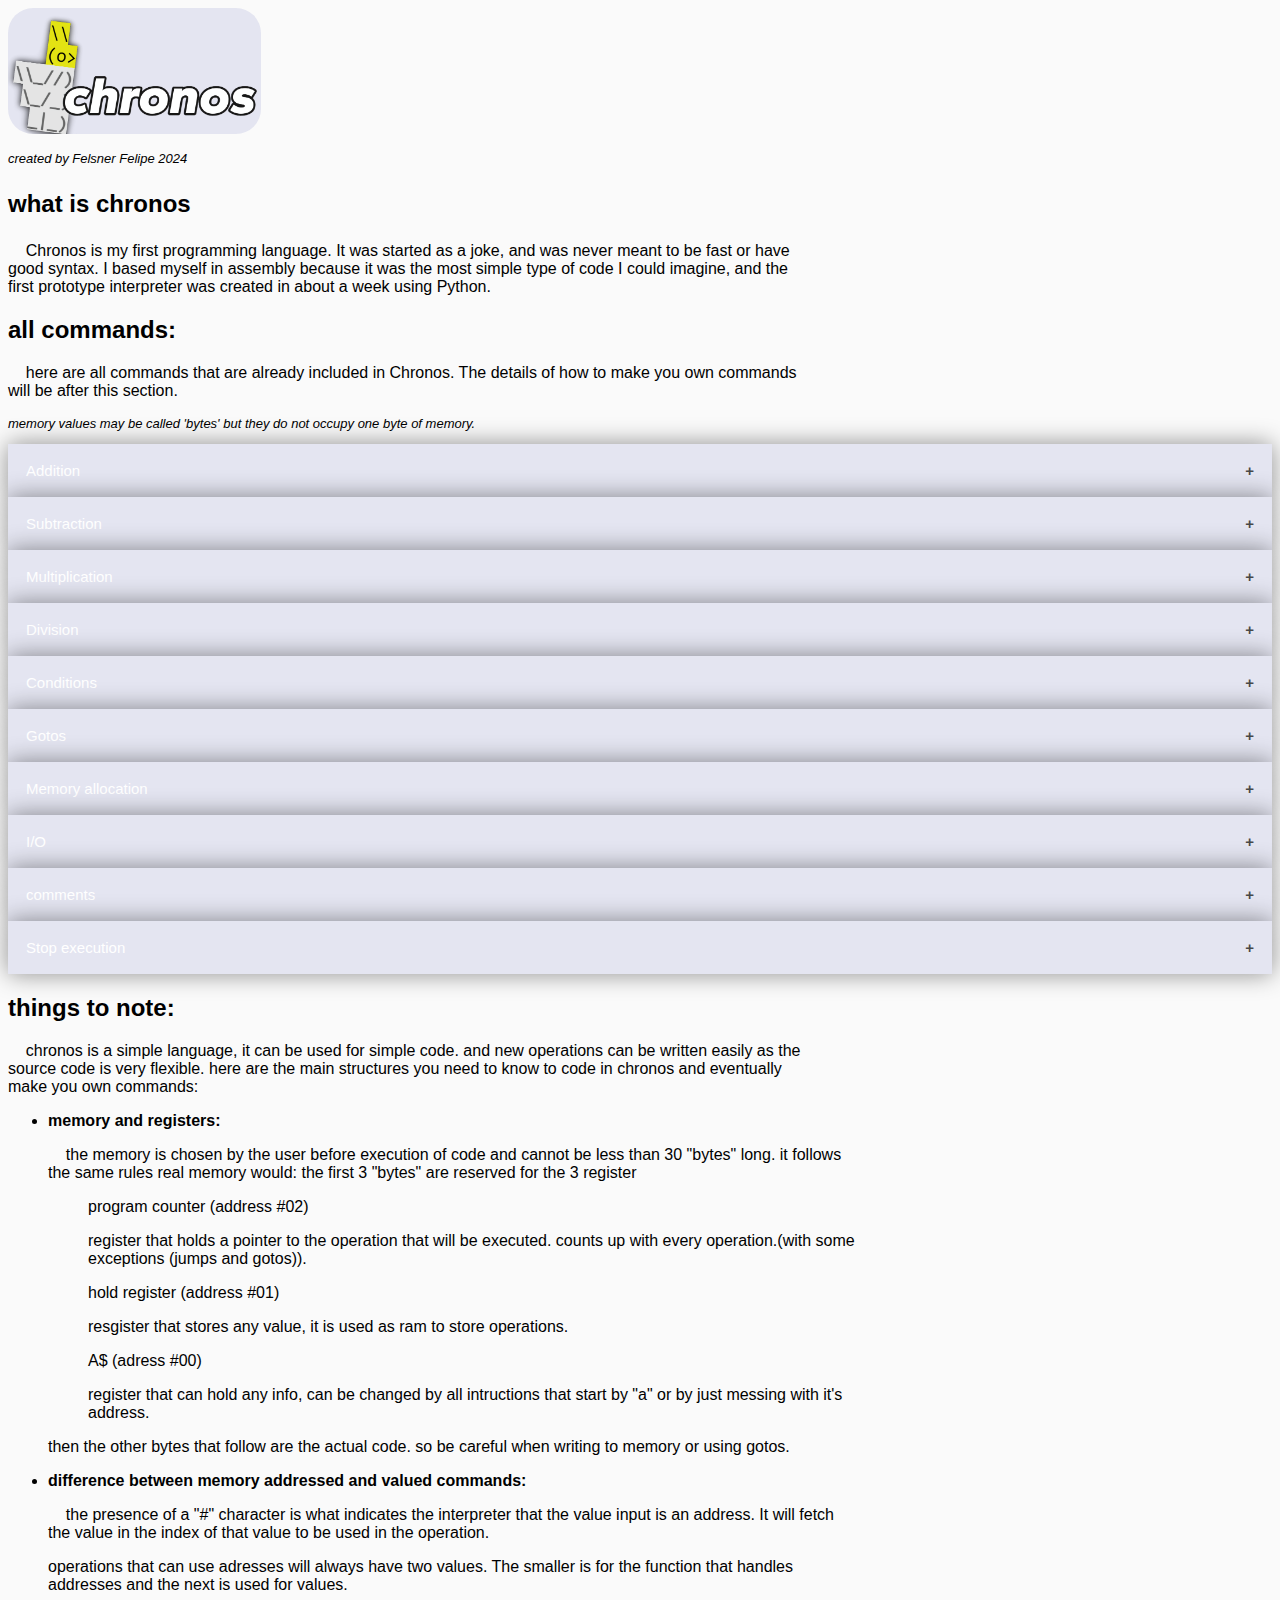
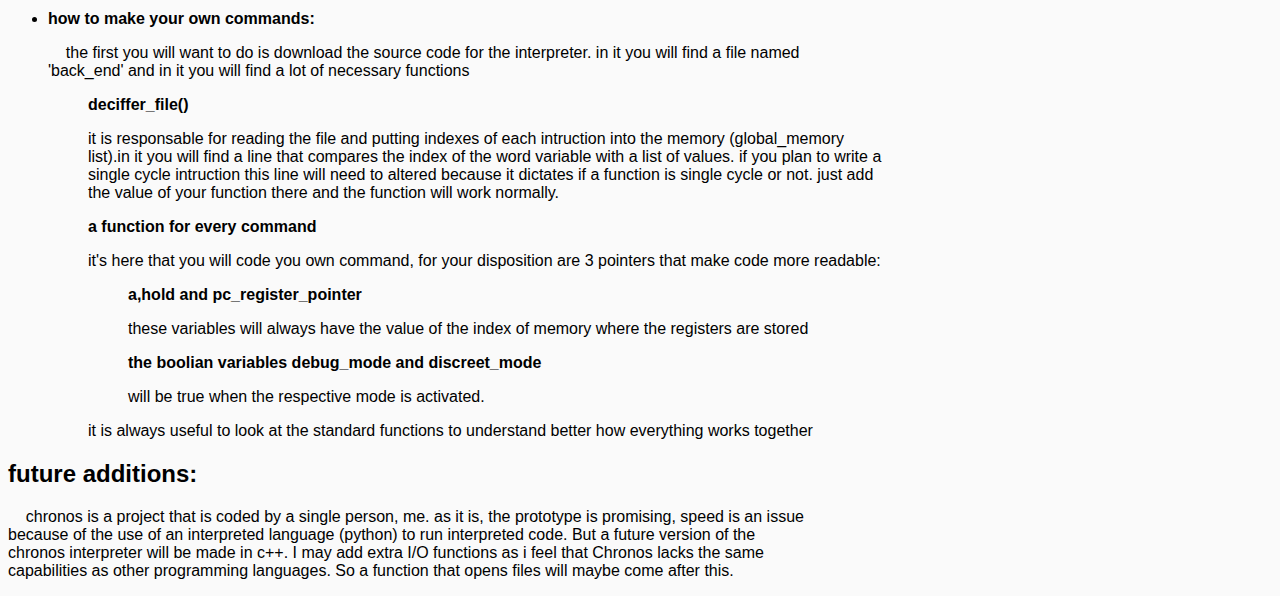
==== index.html @ b9843b30 "Update and rename html.html to index.html" ====
<!DOCTYPE html>
<html>
    
  <head>

    <meta name="viewport" content="width=device-width, initial-scale=1">
    
    <link rel="stylesheet" type="text/css" href="css.css" />


  </head>
  
  <body>

    <header>

      <span><img src = "Chronos logo white.png" alt = "photo of chronos logo" height=20% width=20% ></span>
      
      <span><p class="smaller">created by Felsner Felipe 2024</p></span>
      
    </header>

    <h2>

      <p> what is chronos</p>

    </h2>

    <p>&nbsp;&nbsp;&nbsp;&nbsp;Chronos is my first programming language. It was started as a joke, and was never meant to be fast or have good syntax. I based myself in assembly because it was the most simple type of code I could imagine, and the first prototype interpreter was created in about a week using Python. </p>

    <h2>all commands:</h2>
    
    <p>&nbsp;&nbsp;&nbsp;&nbsp;here are all commands that are already included in Chronos. The details of how to make you own commands will be after this section.</p>
    
    <p class="smaller">memory values may be called 'bytes' but they do not occupy one byte of memory.</p>

    <button class="accordion">Addition</button>
    <div class="panel">
    
      <p>add</p>
      <p>[memory adress or value](value 01 and 02){two bytes}</p>
      <p>adds two values together, it adds the hold 
                           register with the value or memory adress given
                           and the result goes to the hold register</p>
      <p class="not_white">easter egg</p>
      <p>aadd</p>
      <p>(value 05) {one byte} # single-cycle</p>
      <p>adds two values together, it adds the hold 
                           register with the value in the a register and
                           the result goes to the hold register</p>

    </div>

    <button class="accordion">Subtraction</button>
    <div class="panel">

      <p>sub</p>
      <p>[memory adress or value]: (value 03 and 04) {two bytes}</p>
      <p>subtracts two values together, it subtracts the
                           hold register with the value or the memory adress 
                           given.</p>
      <p class="not_white">still an easter egg</p>
      <p>asub</p>
      <p>(value 06) {one byte} # single-cycle</p>
      <p>subtracts two values together, it subtracts the hold 
                           register with the value in the a register and
                           the result goes to the hold register</p>

    </div>

    <button class="accordion">Multiplication</button>
    <div class="panel">

      <p>mult</p>
      <p>[memory address or value] (value 0F,10) {two bytes}</p>
      <p>multiplies two values, it multiplies the 
                           hold register with the value on the
                           memory adress given and the result 
                           goes to thehold register</p>
      <p class="not_white">surprise muther******</p>
      <p>amult</p>
      <p>(value 11) {one byte} # single-cycle</p>
      <p>multiplies two values, it multiplies the 
                           hold register with the value in the 
                           a register </p>

    </div>
    <button class="accordion">Division</button>
    <div class="panel">

      <p>div</p>
      <p>[memory address or value] (value 0C,0D ) {two bytes}</p>
      <p>divides two values, divides the hold 
                           register with the value or the memory 
                           adress given and the result goes to 
                           the hold register</p>
      <p class="not_white">is this even funny anymore?</p>
      <p>adiv</p>
      <p>(value 0E ) {one byte} # single-cycle</p>
      <p>divides two values, divides the hold 
                           register with the value in the a register
                           and the result goes to the hold register</p>

    </div>

    <button class="accordion">Conditions</button>
    <div class="panel">

      <p>cnde</p>
      <p>[memory address or value] (value 18,19 ) {two bytes}</p>
      <p>a instruction that compares the hold register
                           with the value given and executes the next line 
                           if they are equal.</p>
      <p class="not_white">https://www.youtube.com/watch?v=dQw4w9WgXcQ</p>
      <p>cndb</p>
      <p>[memory address or value] (value 1A,1B ) {two bytes}</p>
      <p>a instruction that compares the hold register
                           with the value given and executes the next line 
                           if hold is bigger.</p>
      <p class="not_white">check the link ;)</p>
      <p>cnds</p>
      <p>[memory address or value] (value 1C,1D ) {two bytes}</p>
      <p>a instruction that compares the hold register
                           with the value given and executes the next line 
                           if hold is smaller</p>

    </div>

    <button class="accordion">Gotos</button>
    <div class="panel">

      <p>mark</p>
      <p>[memory address or value] (value 1E,1F ) {two bytes}</p>
      <p>a litteral mark that is used by jumps to repeat a line.</p>
      <p class="not_white">kilroy was here</p>
      <p>jmpup</p>
      <p>[memory address or value] (value 20,21 ) {two bytes}</p>
      <p>a instruction that tries to find a mark, executing it again.
                           it searches a mark of the same value above its current line.
                           if no mark is given an error will accour</p>
      <p class="not_white">nothing</p>
      <p>jmpdown</p>
      <p>[memory address or value] (value 22,23 ) {two bytes}</p>
      <p>a instruction that tries to find a mark and 
                           pc variable as it, executing it again.
                           it searches a mark of the same value below its current line.
                           if no mark is given an error will accour</p>
      <p class="not_white">nothing</p>       
      <p>goto</p>
      <p>[line number]: (value 07 ) {two bytes}</p>
      <p>a instruction that jumps you to the index given. It changes the program counter directly</p>

    </div>

    <button class="accordion">Memory allocation</button>
    <div class="panel">

      <p>hold</p>
      <p>[memory address or value] (value 09,0A ) {two bytes}</p>
      <p>a instruction that stores the info given
                          in the hold register, all previous info
                          stored in the hold register will be 
                          erased.</p>
      <p class="not_white">space</p>
      <p>ahold</p>
      <p>(value 0B ) {one bytes} # single-cycle</p>
      <p>a instruction that stores the info in the
                          a register into the hold register, all 
                          previous info stored in the hold register
                          will be erased.</p>
      <p class="not_white">emptyness</p>
      <p>aput</p>
      <p>[memory or value] (value 16,17 ) {two bytes}</p>
      <p>a instruction that stores the info given
                          in the a register, all previous info
                          stored in the a register will be 
                          erased</p>
      <p class="not_white">void</p>       
      <p>str</p>
      <p>[memory address or value] (value 12,13) {two bytes}</p>
      <p>stores a value in memory from hold register</p>
      <p class="not_white">nothingness</p>       
      <p>astr</p>
      <p>[memory address or value] (value 14) {two bytes}</p>
      <p>stores a value in memory from the a register</p>

    </div>

    <button class="accordion">I/O</button>
    <div class="panel">

      <p>in</p>
      <p>(value 24 ) {one byte} # single-cycle</p>
      <p>a instruction that will stop the current 
                           and wait a value to be inputed</p>
      <p class="not_white">space</p>
      <p>out</p>
      <p>[memory or value] (value 25,26 ) {two bytes}</p>
      <p>a intruction that will output a value as a number</p>
      <p class="not_white">space</p>
      <p>out</p>
      <p>[memory or value] (value 27,28 ) {two bytes}</p>
      <p>a intruction that will output a value as a letter using ascii</p>

    </div>

    <button class="accordion">comments</button>
    <div class="panel">
      <p>cmt</p>
      <p>just type 'cmt' at the start of the line and it will not be executed</p>

    </div>

    <button class="accordion">Stop execution</button>
    <div class="panel">

      <p>halt</p>
      <p>(value 0) {one byte} # single-cycle</p>
      <p>a instruction that kills the current task</p>

    </div>

    <h2>things to note:</h2>
    
    <p>&nbsp;&nbsp;&nbsp;&nbsp;chronos is a simple language, it can be used for simple code. and new operations can be written easily as the source code is very flexible. here are the main structures you need to know to code in chronos and eventually make you own commands:</p>
    
    <ul>
      <li>
        
        <p><b>memory and registers:</b></p>
        <p>&nbsp;&nbsp;&nbsp;&nbsp;the memory is chosen by the user before execution of code and cannot be less than 30 "bytes" long. it follows the same rules real memory would: the first 3 "bytes" are reserved for the 3 register</p>
        <ul>

          <p>program counter (address #02)</p>
          <p>register that holds a pointer to the operation
            that will be executed.
            counts up with every operation.(with some exceptions (jumps and gotos)).</p>
          <p>hold register (address #01)</p>

          <p>resgister that stores any value, it is used
            as ram to store operations.</p>

          <p>A$ (adress #00)</p>
          <p>register that can hold any info, can be 
            changed by all intructions that start by 
            "a" or by just messing with it's address.</p>
        </ul>

        <p>then the other bytes that follow are the actual code. so be careful when writing to memory or using gotos.</p>

      </li>

      <li>

        <p><b>difference between memory addressed and valued commands:</b></p>

        <p>&nbsp;&nbsp;&nbsp;&nbsp;the presence of a "#" character is what indicates the interpreter that the value input is an address. It will fetch the value in the index of that value to be used in the operation. </p>

        <p>operations that can use adresses will always have two values. The smaller is for the function that handles addresses and the next is used for values.</p>

      </li>
      
      <li>

        <p><b>how to make your own commands:</b></p>

        <p>&nbsp;&nbsp;&nbsp;&nbsp;the first you will want to do is download the source code for the interpreter. in it you will find a file named 'back_end' and in it you will find a lot of necessary functions</p>

        <ul>
          <p><b>deciffer_file()</b></p>
          <p>it is responsable for reading the file and putting indexes of each intruction into the memory (global_memory list).in it you will find a line that compares the index of the word variable with a list of values. if you plan to write a single cycle intruction this line will need to altered because it dictates if a function is single cycle or not. just add the value of your function there and the function will work normally.</p>

          <p><b>a function for every command</b></p>
          <p>it's here that you will code you own command, for your disposition are 3 pointers that make code more readable:</p>

          <ul>

            <p><b>a,hold and pc_register_pointer</b></p>
            <p>these variables will always have the value of the index of memory where the registers are stored</p>

            
            <p><b>the boolian variables debug_mode and discreet_mode</b></p>
            <p> will be true when the respective mode is activated.</p>

          </ul>

          <p> it is always useful to look at the standard functions to understand better how everything works together</p>

        </ul>

      </li>

    </ul>

    <h2>future additions:</h2>
    
    <p>&nbsp;&nbsp;&nbsp;&nbsp;chronos is a project that is coded by a single person, me. as it is, the prototype is promising, speed is an issue because of the use of an interpreted language (python) to run interpreted code. But a future version of the chronos interpreter will be made in c++. I may add extra I/O functions as i feel that Chronos lacks the same capabilities as other programming languages. So a function that opens files will maybe come after this.</p>
    
    <script>
    
    var acc = document.getElementsByClassName("accordion");
    var i;

    for (i = 0; i < acc.length; i++) {
      acc[i].addEventListener("click", function() {
        this.classList.toggle("active");
        var panel = this.nextElementSibling;
        if (panel.style.maxHeight) {
          panel.style.maxHeight = null;
        } else {
          panel.style.maxHeight = panel.scrollHeight + "px";
        } 
      });
    }
    </script>

  </body>
</html>
---- css.css ----
:root{

    --txt-color:#000;
    --ui-color:#e4e5f1;
    --bg-color:#fafafa;

}

@media (prefers-color-scheme: dark) {

    :root{

        --txt-color:#FFF;
        --ui-color:#1A191B;
        --bg-color:#25242A;
        --inside-bg:#29292e;
    }

}

span{

    display:inline

}

ul{

    background-color: var(--inside-bg);
    border-radius: 25px;

}

p,h2 {

    font-family: DM Sans, Roboto, -apple-system, Segoe UI, sans-serif;
    color: var(--txt-color);
    max-width: 800px;
}

p.smaller{

    font-size:small;
    font-style:italic;

}

img{

    background-color: var(--ui-color);
    border-radius: 25px;

}

p.not_white{

    color:#29292e;

}

body{
	background-color: var(--bg-color);
}

.accordion {
  background-color:var(--ui-color);
  color: #FFFF;
  cursor: pointer;
  padding: 18px;
  width: 100%;
  border: none;
  text-align: left;
  outline: none;
  font-size: 15px;
  transition: 0.4s;
  box-shadow: 0px 0px 25px #00000070
}

.active, .accordion:hover {
  background-color: #1a1a1a;
}

.accordion:after {
  content: '\002B';
  color: #494949;
  font-weight: bold;
  float: right;
  margin-left: 5px;
}

.active:after {
  content: "\2212";
}

.panel {
  padding: 0 18px;
  background-color: var(--inside-bg);
  max-height: 0;
  overflow: hidden;
  transition: max-height 0.2s ease-out;
}
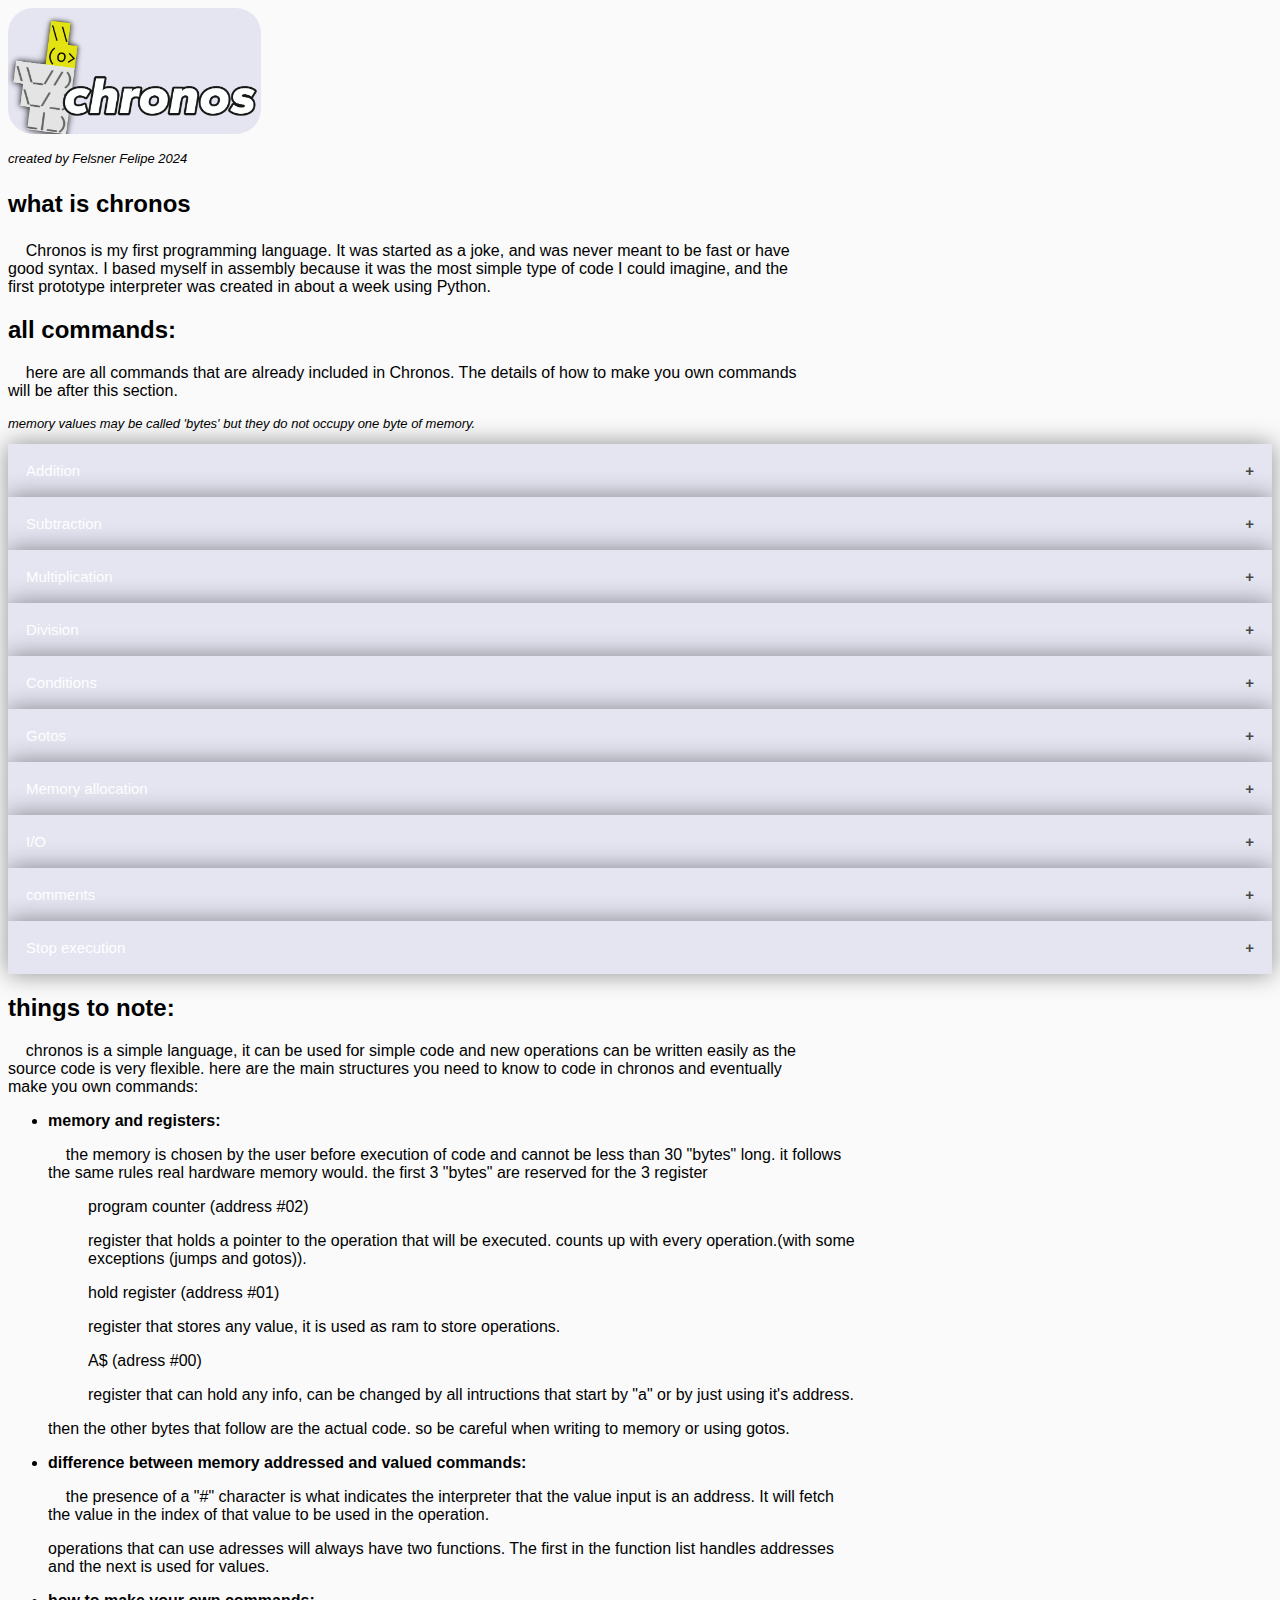
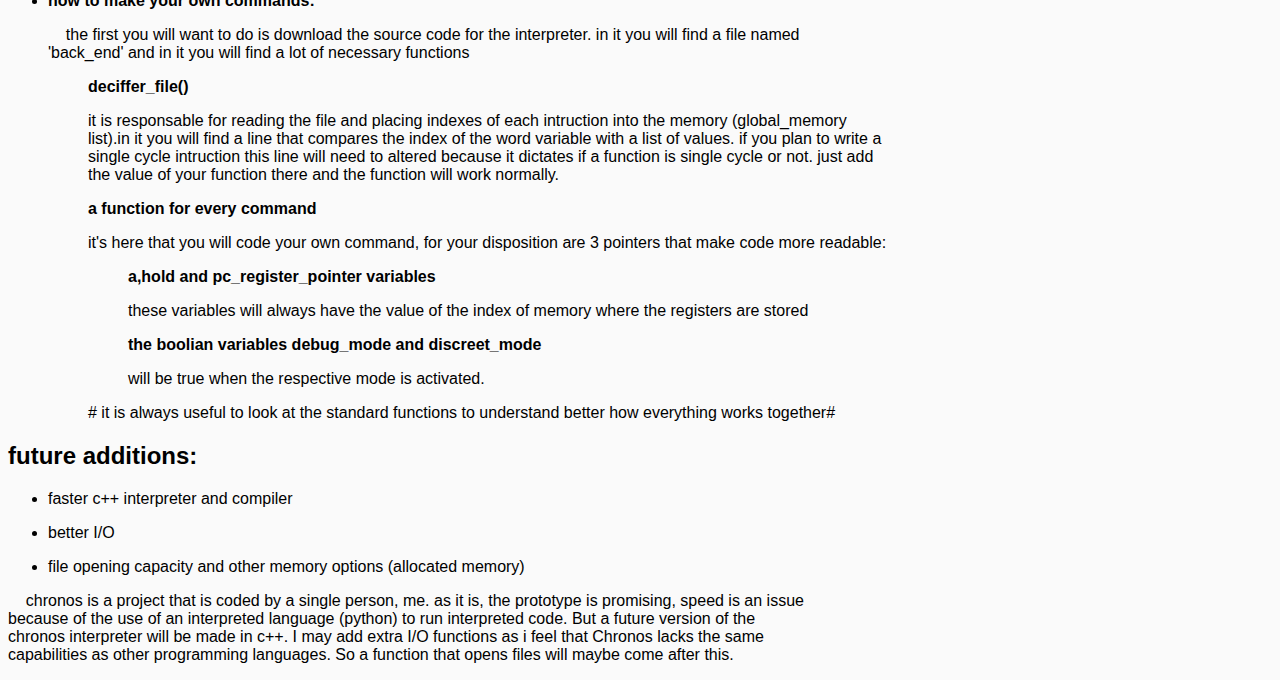
==== commit e01feedd: "Update index.html" ====
--- a/index.html
+++ b/index.html
@@ -222,13 +222,13 @@
 
     <h2>things to note:</h2>
     
-    <p>&nbsp;&nbsp;&nbsp;&nbsp;chronos is a simple language, it can be used for simple code. and new operations can be written easily as the source code is very flexible. here are the main structures you need to know to code in chronos and eventually make you own commands:</p>
+    <p>&nbsp;&nbsp;&nbsp;&nbsp;chronos is a simple language, it can be used for simple code and new operations can be written easily as the source code is very flexible. here are the main structures you need to know to code in chronos and eventually make you own commands:</p>
     
     <ul>
       <li>
         
         <p><b>memory and registers:</b></p>
-        <p>&nbsp;&nbsp;&nbsp;&nbsp;the memory is chosen by the user before execution of code and cannot be less than 30 "bytes" long. it follows the same rules real memory would: the first 3 "bytes" are reserved for the 3 register</p>
+        <p>&nbsp;&nbsp;&nbsp;&nbsp;the memory is chosen by the user before execution of code and cannot be less than 30 "bytes" long. it follows the same rules real hardware memory would. the first 3 "bytes" are reserved for the 3 register</p>
         <ul>
 
           <p>program counter (address #02)</p>
@@ -237,13 +237,13 @@
             counts up with every operation.(with some exceptions (jumps and gotos)).</p>
           <p>hold register (address #01)</p>
 
-          <p>resgister that stores any value, it is used
+          <p>register that stores any value, it is used
             as ram to store operations.</p>
 
           <p>A$ (adress #00)</p>
           <p>register that can hold any info, can be 
             changed by all intructions that start by 
-            "a" or by just messing with it's address.</p>
+            "a" or by just using it's address.</p>
         </ul>
 
         <p>then the other bytes that follow are the actual code. so be careful when writing to memory or using gotos.</p>
@@ -256,7 +256,7 @@
 
         <p>&nbsp;&nbsp;&nbsp;&nbsp;the presence of a "#" character is what indicates the interpreter that the value input is an address. It will fetch the value in the index of that value to be used in the operation. </p>
 
-        <p>operations that can use adresses will always have two values. The smaller is for the function that handles addresses and the next is used for values.</p>
+        <p>operations that can use adresses will always have two functions. The first in the function list handles addresses and the next is used for values.</p>
 
       </li>
       
@@ -268,14 +268,14 @@
 
         <ul>
           <p><b>deciffer_file()</b></p>
-          <p>it is responsable for reading the file and putting indexes of each intruction into the memory (global_memory list).in it you will find a line that compares the index of the word variable with a list of values. if you plan to write a single cycle intruction this line will need to altered because it dictates if a function is single cycle or not. just add the value of your function there and the function will work normally.</p>
+          <p>it is responsable for reading the file and placing indexes of each intruction into the memory (global_memory list).in it you will find a line that compares the index of the word variable with a list of values. if you plan to write a single cycle intruction this line will need to altered because it dictates if a function is single cycle or not. just add the value of your function there and the function will work normally.</p>
 
           <p><b>a function for every command</b></p>
-          <p>it's here that you will code you own command, for your disposition are 3 pointers that make code more readable:</p>
+          <p>it's here that you will code your own command, for your disposition are 3 pointers that make code more readable:</p>
 
           <ul>
 
-            <p><b>a,hold and pc_register_pointer</b></p>
+            <p><b>a,hold and pc_register_pointer variables</b></p>
             <p>these variables will always have the value of the index of memory where the registers are stored</p>
 
             
@@ -284,7 +284,7 @@
 
           </ul>
 
-          <p> it is always useful to look at the standard functions to understand better how everything works together</p>
+          <p># it is always useful to look at the standard functions to understand better how everything works together#</p>
 
         </ul>
 
@@ -293,7 +293,18 @@
     </ul>
 
     <h2>future additions:</h2>
-    
+
+    <ul>
+        <li>
+            <p>faster c++ interpreter and compiler</p>
+        </li>
+        <li>
+            <p>better I/O</p>
+        </li>
+        <li>
+            <p>file opening capacity and other memory options (allocated memory)</p>
+        </li>
+    </ul>
     <p>&nbsp;&nbsp;&nbsp;&nbsp;chronos is a project that is coded by a single person, me. as it is, the prototype is promising, speed is an issue because of the use of an interpreted language (python) to run interpreted code. But a future version of the chronos interpreter will be made in c++. I may add extra I/O functions as i feel that Chronos lacks the same capabilities as other programming languages. So a function that opens files will maybe come after this.</p>
     
     <script>
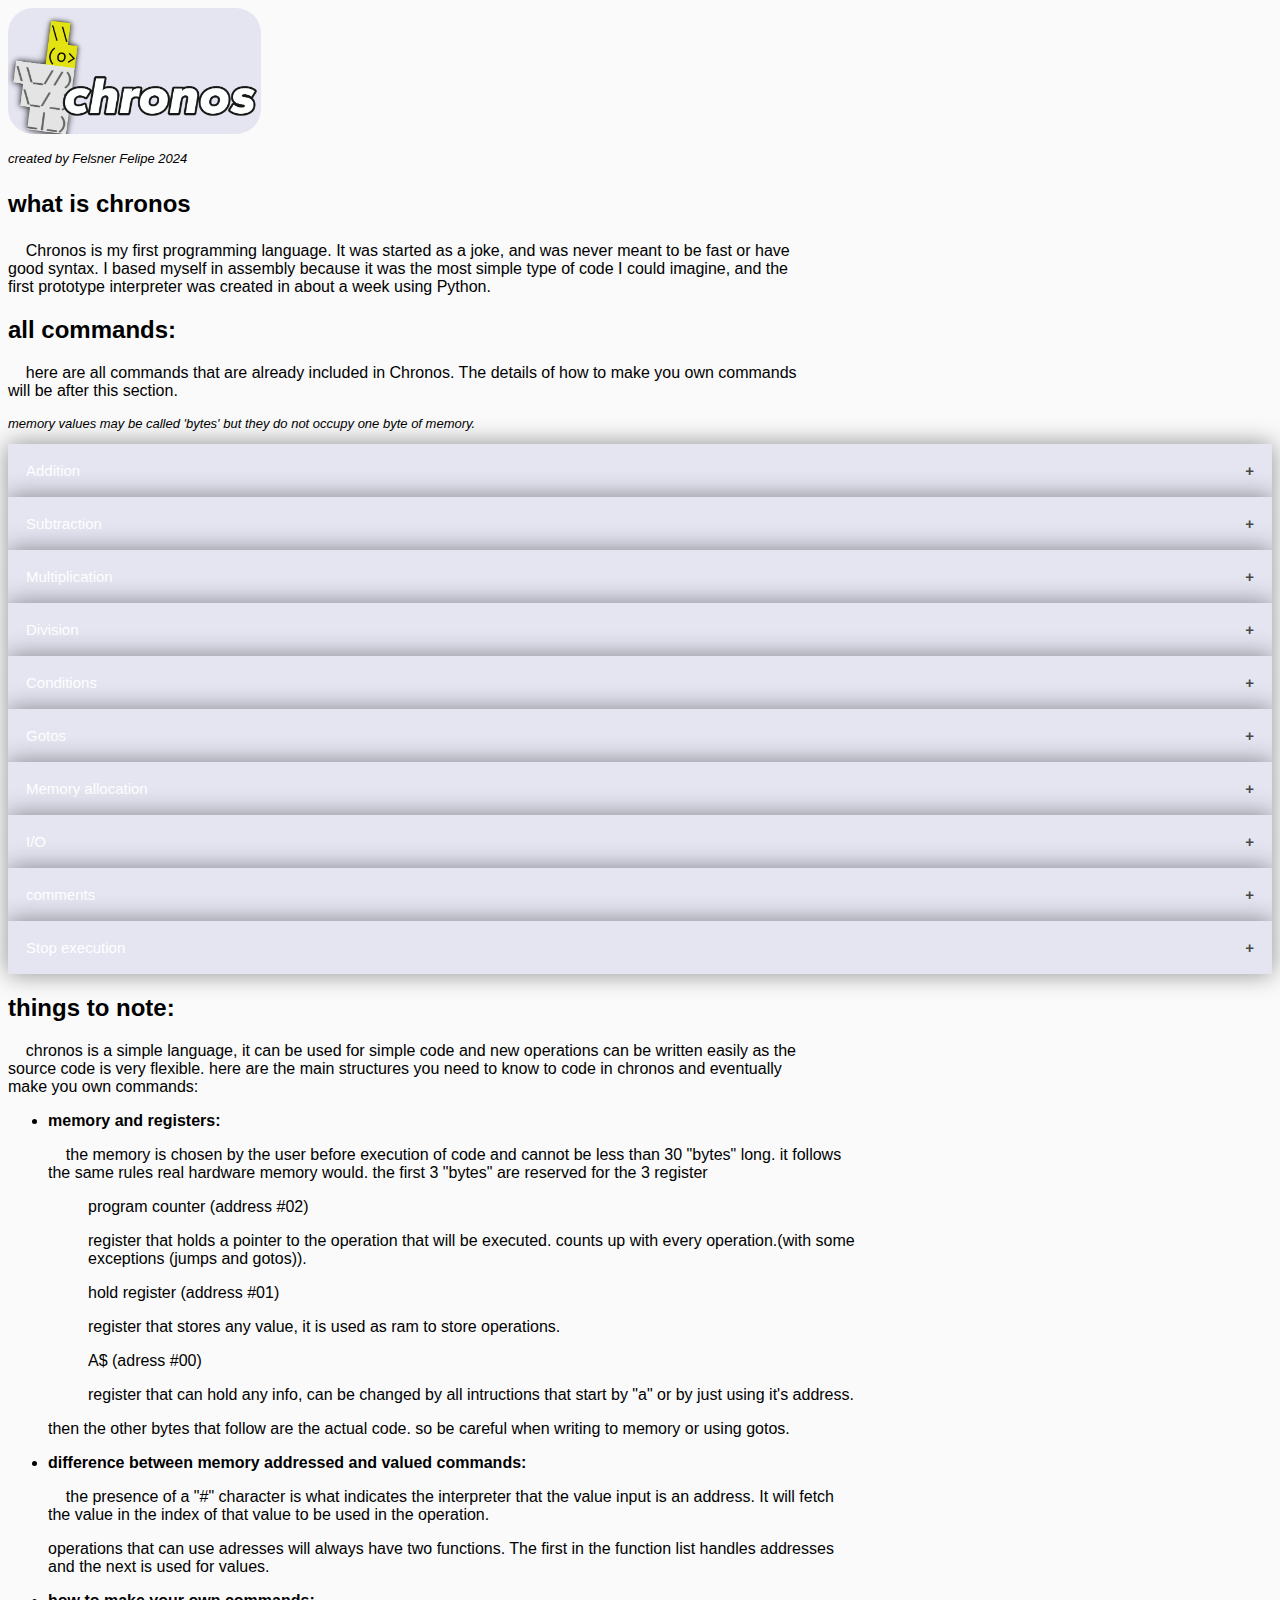
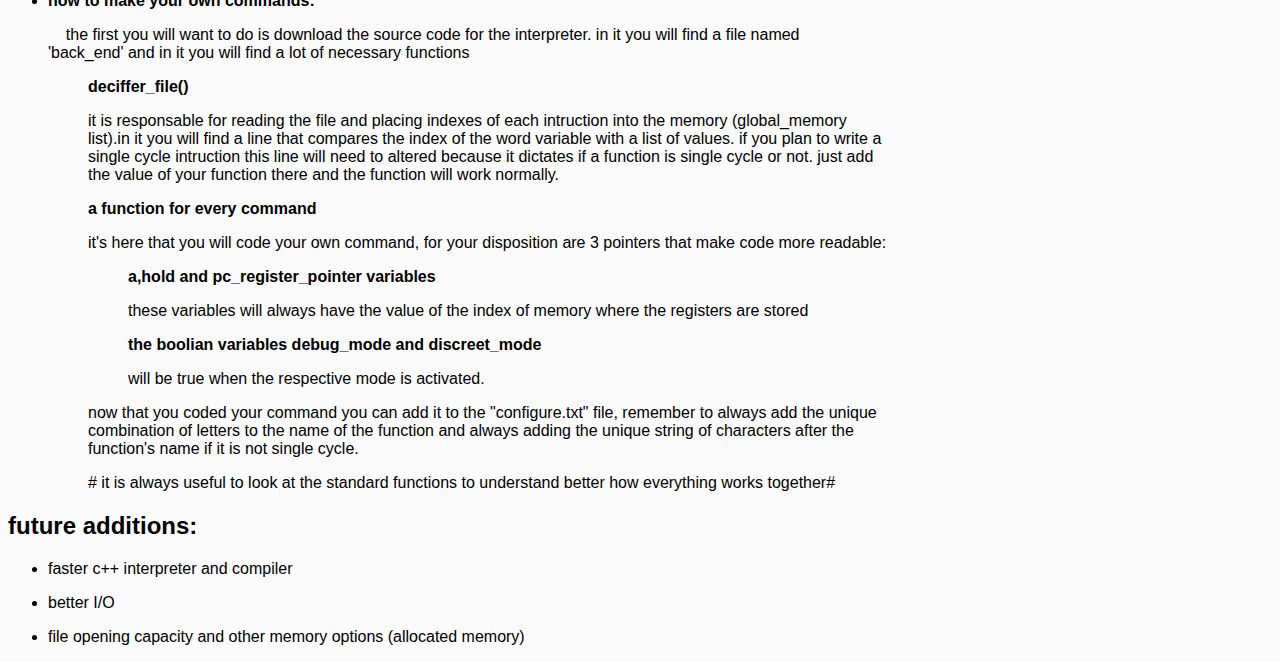
==== commit 0be7b6cf: "Update index.html" ====
--- a/index.html
+++ b/index.html
@@ -198,7 +198,7 @@
       <p>[memory or value] (value 25,26 ) {two bytes}</p>
       <p>a intruction that will output a value as a number</p>
       <p class="not_white">space</p>
-      <p>out</p>
+      <p>outl</p>
       <p>[memory or value] (value 27,28 ) {two bytes}</p>
       <p>a intruction that will output a value as a letter using ascii</p>
 
@@ -283,6 +283,8 @@
             <p> will be true when the respective mode is activated.</p>
 
           </ul>
+
+          <p>now that you coded your command you can add it to the "configure.txt" file, remember to always add the unique combination of letters to the name of the function and always adding the unique string of characters after the function's name if it is not single cycle.</p>
 
           <p># it is always useful to look at the standard functions to understand better how everything works together#</p>
 
@@ -305,8 +307,6 @@
             <p>file opening capacity and other memory options (allocated memory)</p>
         </li>
     </ul>
-    <p>&nbsp;&nbsp;&nbsp;&nbsp;chronos is a project that is coded by a single person, me. as it is, the prototype is promising, speed is an issue because of the use of an interpreted language (python) to run interpreted code. But a future version of the chronos interpreter will be made in c++. I may add extra I/O functions as i feel that Chronos lacks the same capabilities as other programming languages. So a function that opens files will maybe come after this.</p>
-    
     <script>
     
     var acc = document.getElementsByClassName("accordion");
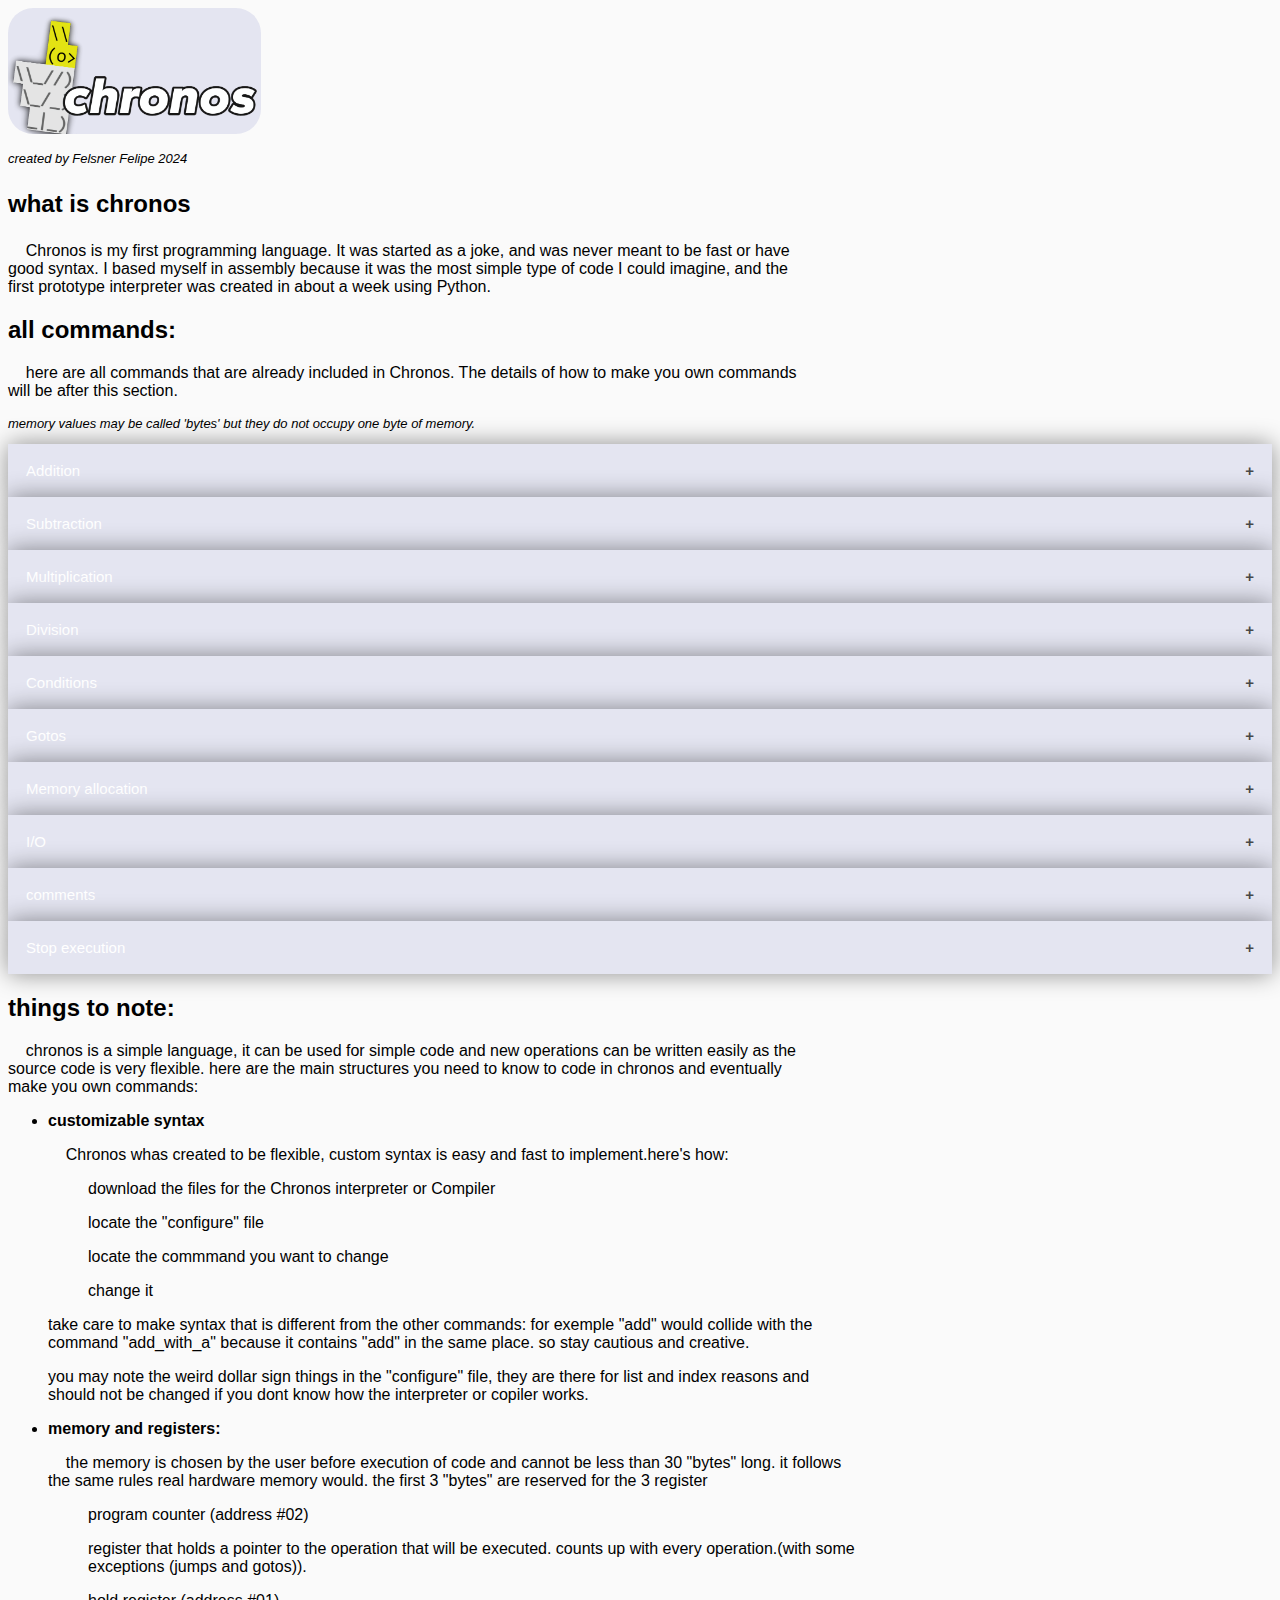
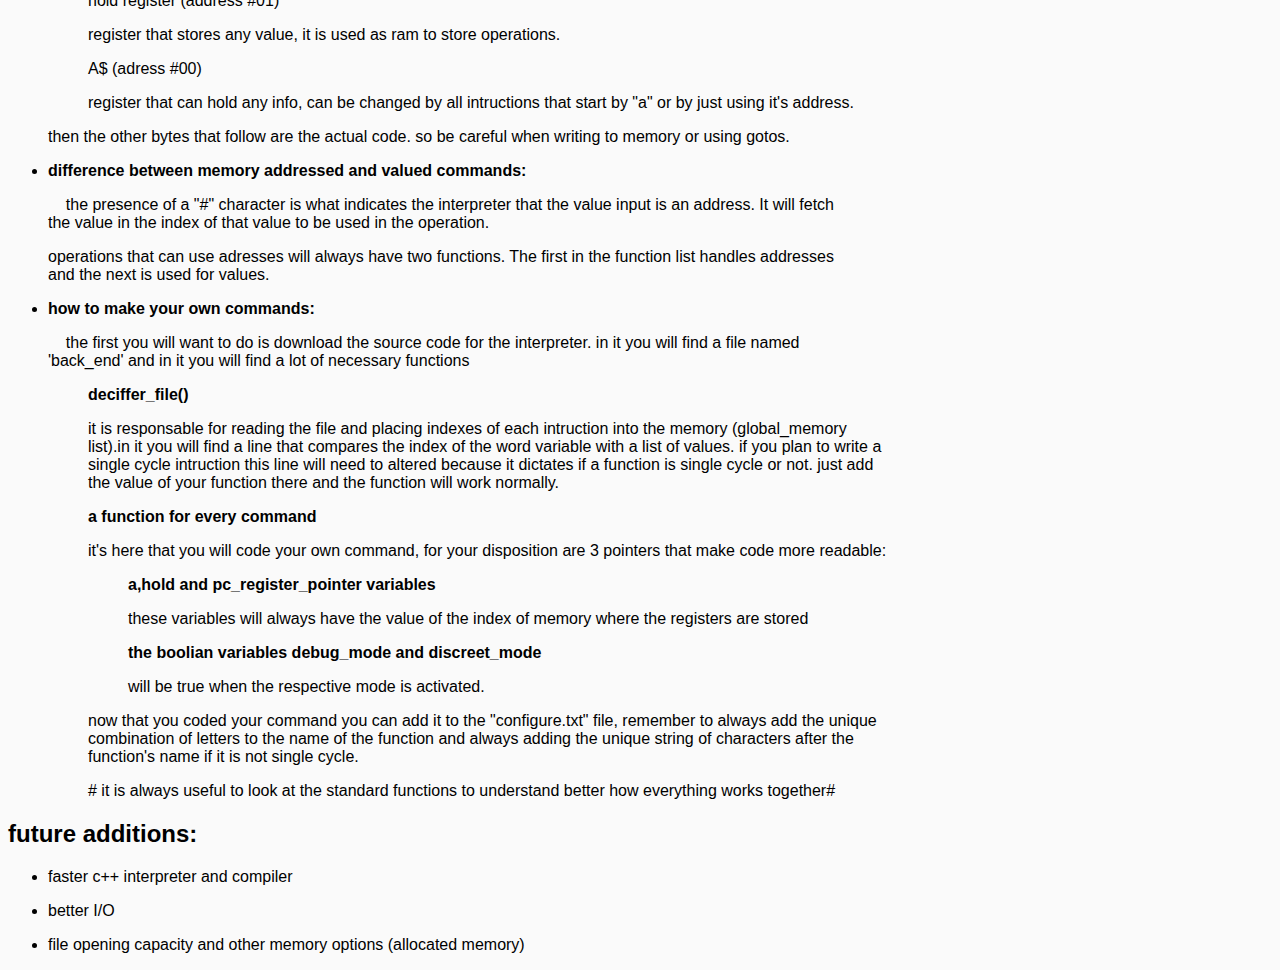
==== commit e680f6b4: "Update index.html" ====
--- a/index.html
+++ b/index.html
@@ -225,6 +225,27 @@
     <p>&nbsp;&nbsp;&nbsp;&nbsp;chronos is a simple language, it can be used for simple code and new operations can be written easily as the source code is very flexible. here are the main structures you need to know to code in chronos and eventually make you own commands:</p>
     
     <ul>
+
+      <li>
+
+          <p><b>customizable syntax</b></p>
+
+          <p>&nbsp;&nbsp;&nbsp;&nbsp;Chronos whas created to be flexible, custom syntax is easy and fast to implement.here's how:</p>
+
+          <ul>
+
+              <p>download the files for the Chronos interpreter or Compiler</p>
+              <p>locate the "configure" file</p>
+              <p>locate the commmand you want to change</p>
+              <p>change it</p>
+              
+          </ul>
+
+          <p>take care to make syntax that is different from the other commands: for exemple "add" would collide with the command "add_with_a" because it contains "add" in the same place. so stay cautious and creative.</p>
+          <p> you may note the weird dollar sign things in the "configure" file, they are there for list and index reasons and should not be changed if you dont know how the interpreter or copiler works.</p>
+          
+      </li>
+        
       <li>
         
         <p><b>memory and registers:</b></p>
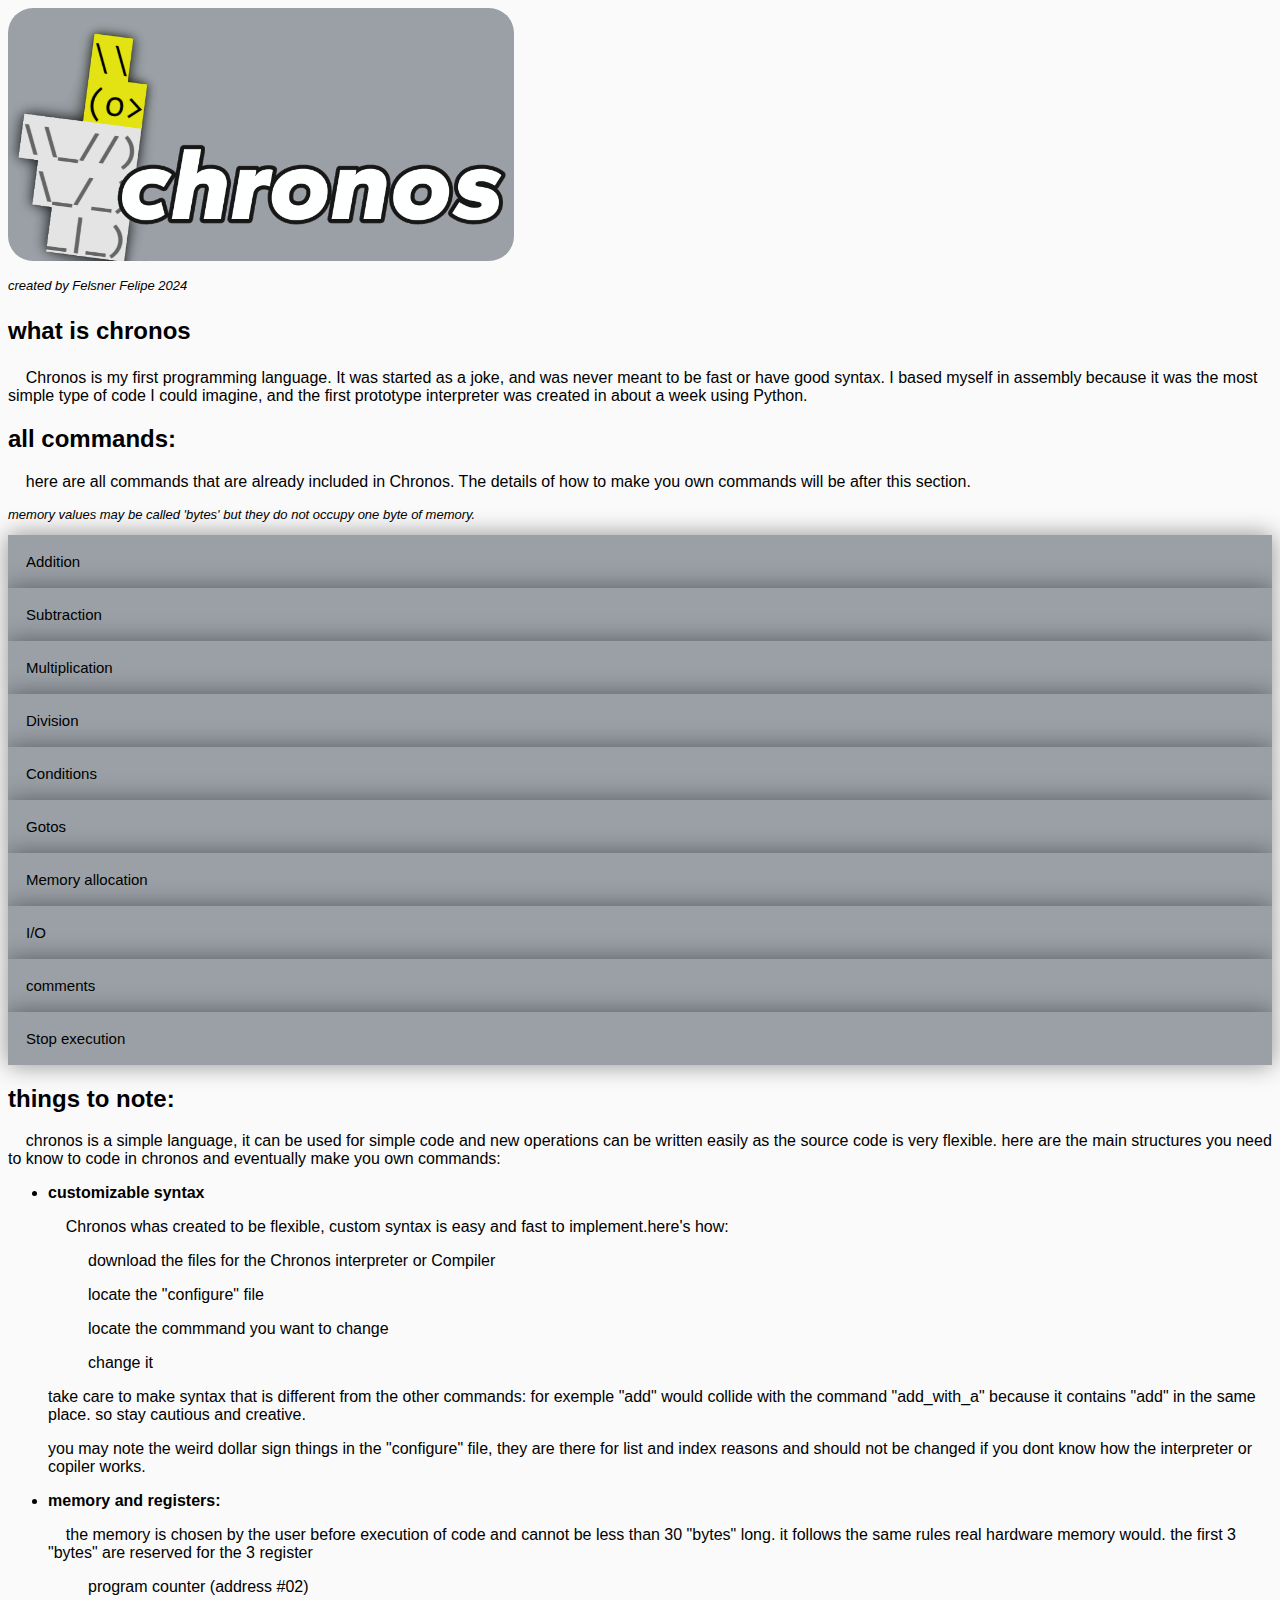
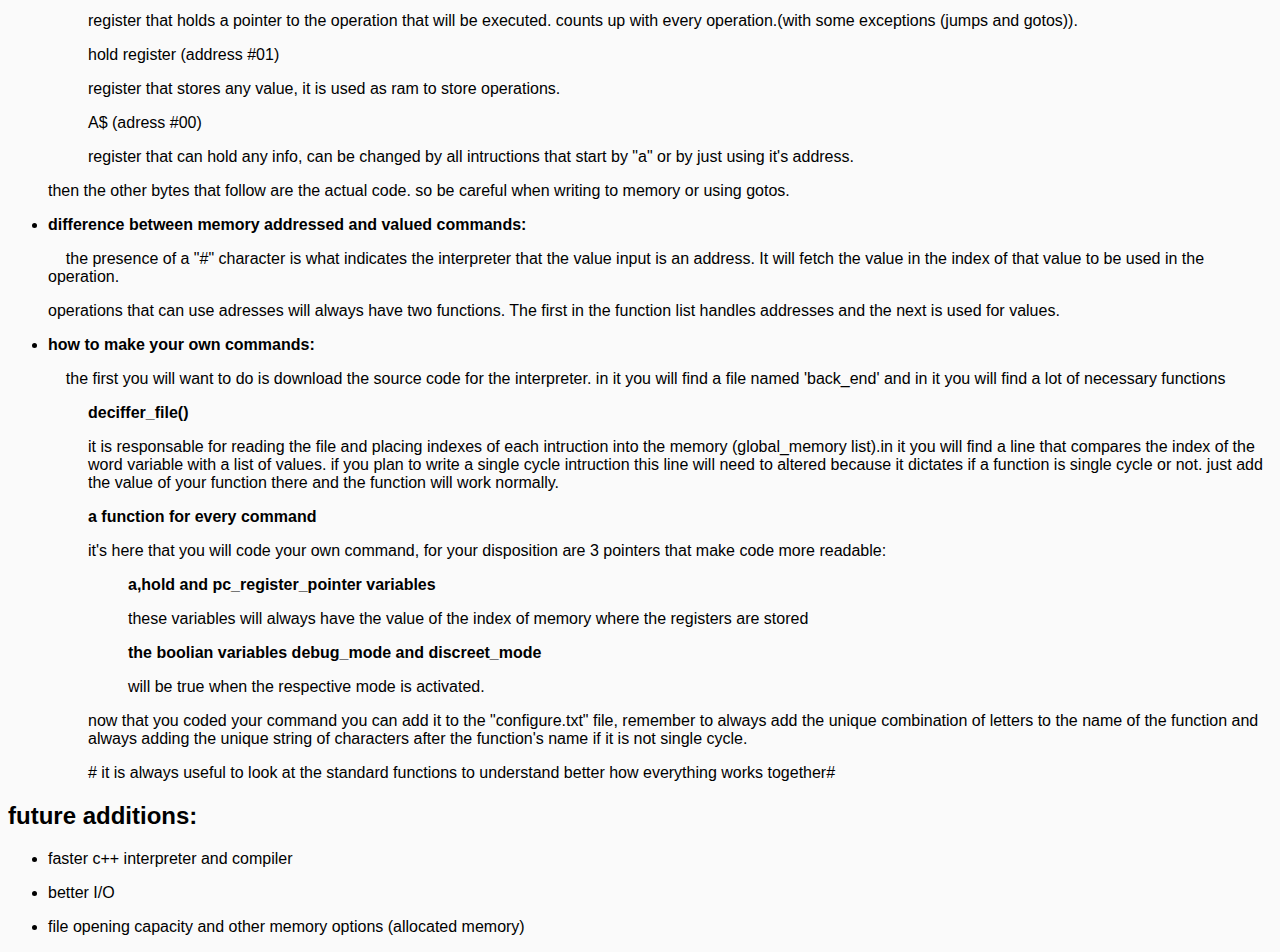
==== commit 5d65a8eb: "whatever" ====
--- a/index.html
+++ b/index.html
@@ -14,7 +14,7 @@
 
     <header>
 
-      <span><img src = "Chronos logo white.png" alt = "photo of chronos logo" height=20% width=20% ></span>
+      <span><img src = "Chronos logo white.png" alt = "photo of chronos logo" height=40% width=40% ></span>
       
       <span><p class="smaller">created by Felsner Felipe 2024</p></span>
       
--- a/css.css
+++ b/css.css
@@ -2,8 +2,9 @@
 :root{
 
     --txt-color:#000;
-    --ui-color:#e4e5f1;
+    --ui-color:#9AA0A6;
     --bg-color:#fafafa;
+    --after-ui:#9AA0A6;
 
 }
 
@@ -11,10 +12,12 @@
 
     :root{
 
+        --acc-txt-color:#000;
         --txt-color:#FFF;
         --ui-color:#1A191B;
         --bg-color:#25242A;
         --inside-bg:#29292e;
+        --after-ui:#494949;
     }
 
 }
@@ -36,7 +39,7 @@
 
     font-family: DM Sans, Roboto, -apple-system, Segoe UI, sans-serif;
     color: var(--txt-color);
-    max-width: 800px;
+    max-width: 100%;
 }
 
 p.smaller{
@@ -65,7 +68,7 @@
 
 .accordion {
   background-color:var(--ui-color);
-  color: #FFFF;
+  color: var(--acc-txt-color);
   cursor: pointer;
   padding: 18px;
   width: 100%;
@@ -78,12 +81,12 @@
 }
 
 .active, .accordion:hover {
-  background-color: #1a1a1a;
+  background-color: var(--after-ui);
 }
 
 .accordion:after {
   content: '\002B';
-  color: #494949;
+  color: var(--after-ui);
   font-weight: bold;
   float: right;
   margin-left: 5px;
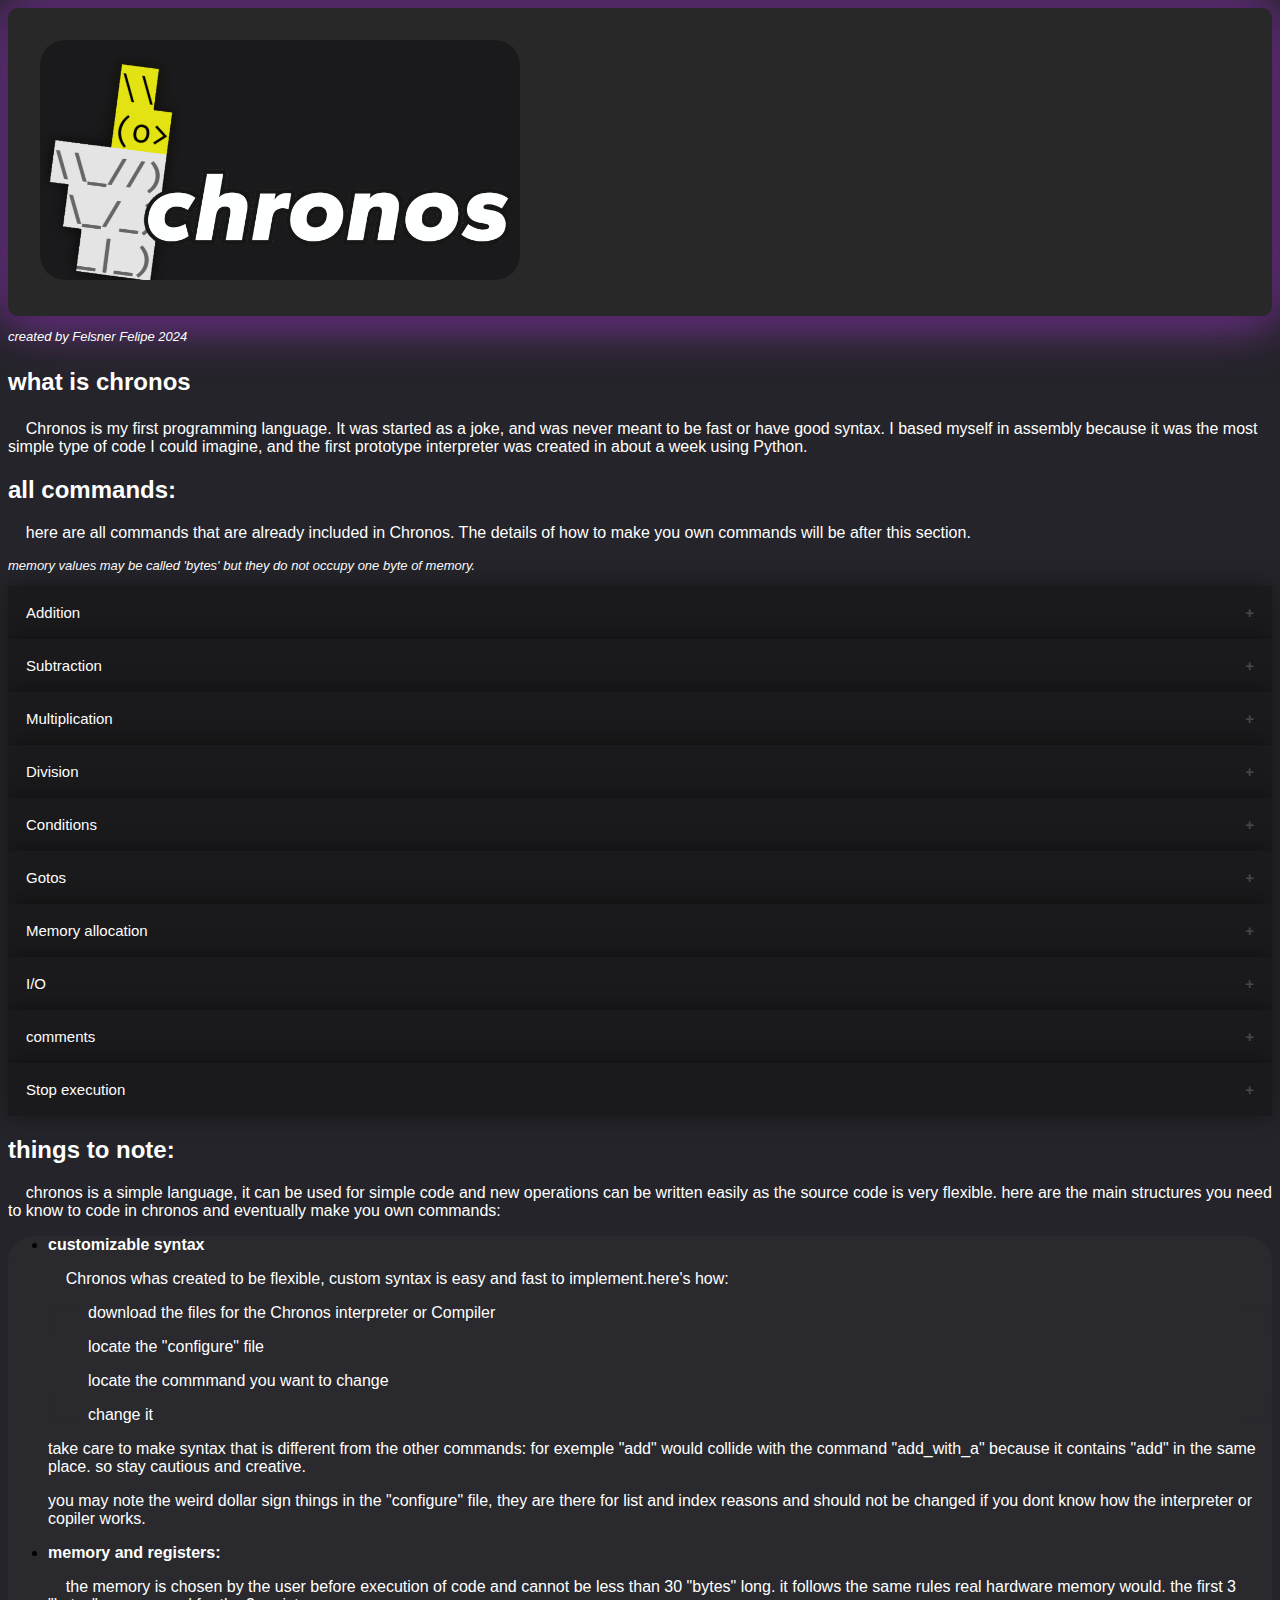
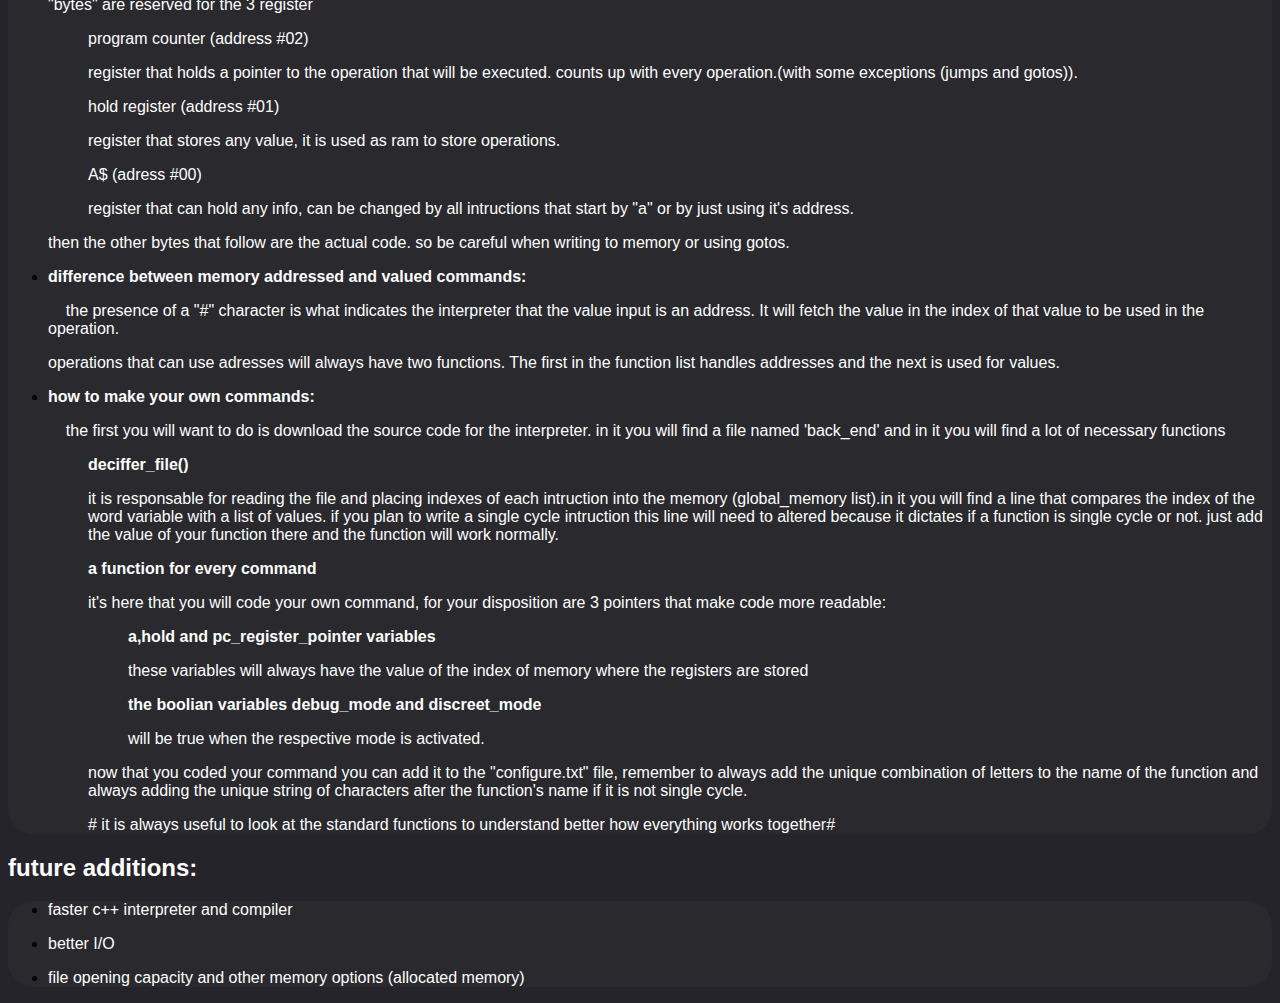
==== commit 4704781e: "readd rgb but better now" ====
--- a/index.html
+++ b/index.html
@@ -14,7 +14,13 @@
 
     <header>
 
-      <span><img src = "Chronos logo white.png" alt = "photo of chronos logo" height=40% width=40% ></span>
+      <span>
+        <div id="glowing-box-section">
+        <div class="glowing-box">
+          <img src = "Chronos logo white.png" alt = "photo of chronos logo" height=40% width=40% >
+        </div>
+        </div>
+      </span>
       
       <span><p class="smaller">created by Felsner Felipe 2024</p></span>
       
--- a/css.css
+++ b/css.css
@@ -1,26 +1,34 @@
 
 :root{
 
-    --txt-color:#000;
-    --ui-color:#9AA0A6;
-    --bg-color:#fafafa;
-    --after-ui:#9AA0A6;
+  --acc-txt-color:#FFF;
+  --txt-color:#FFF;
+  --ui-color:#1A191B;
+  --bg-color:#25242A;
+  --inside-bg:#29292e;
+  --after-ui:#494949;
+}
+
+
+#glowing-box-section {
+  color:black;
+ }
+ .glowing-box {
+  display: inline-block;
+  padding: 2rem;
+  background-color: #282828;
+  border-radius: 10px;
+  box-shadow: 0 0 20px rgba(63, 26, 80, 0.7), 0 0 40px rgba(118, 50, 150, 0.7),
+    0 0 60px rgba(168, 71, 212, 0.7);
+  transition: box-shadow 0.3s;
+ }
+        
+p.not_white{
+
+  color:#29292e;
 
 }
 
-@media (prefers-color-scheme: dark) {
-
-    :root{
-
-        --acc-txt-color:#000;
-        --txt-color:#FFF;
-        --ui-color:#1A191B;
-        --bg-color:#25242A;
-        --inside-bg:#29292e;
-        --after-ui:#494949;
-    }
-
-}
 
 span{
 
@@ -53,12 +61,6 @@
 
     background-color: var(--ui-color);
     border-radius: 25px;
-
-}
-
-p.not_white{
-
-    color:#29292e;
 
 }
 
